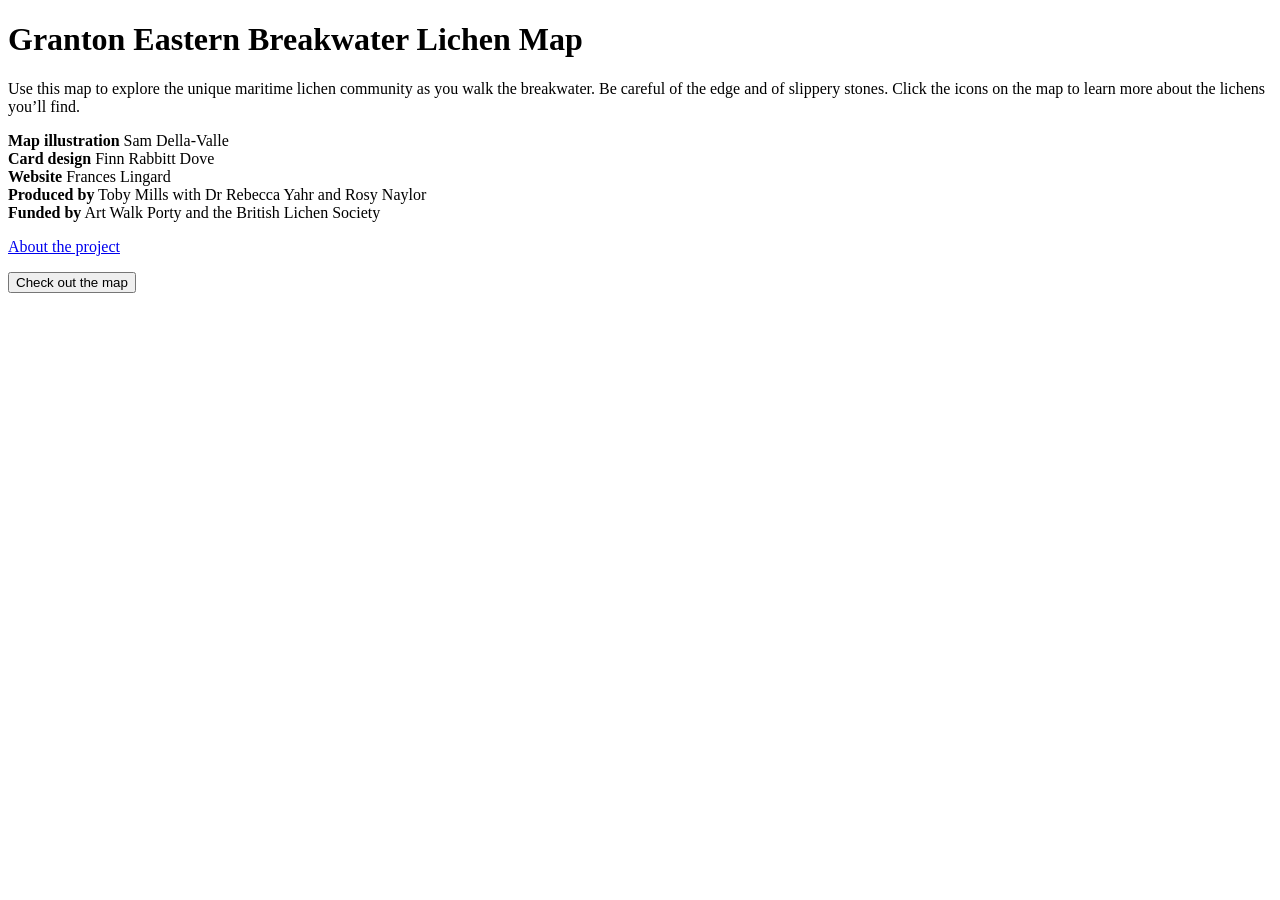
==== index.html @ 304d55f7 "index.html" ====
<!DOCTYPE html>
<html lang="en">
<head>
  <meta charset="utf-8" />
  <title>Granton Breakwater Lichen Map</title>
  <meta name="viewport" content="width=device-width,initial-scale=1,maximum-scale=1,user-scalable=no" />

  <link rel="stylesheet" href="https://unpkg.com/leaflet@1.9.4/dist/leaflet.css" />
  <link href="lightbox/dist/css/lightbox.css" rel="stylesheet" />
  <link rel="stylesheet" href="styles.css" />

  <script src="https://unpkg.com/leaflet@1.9.4/dist/leaflet.js"></script>
  <script src="lightbox/dist/js/lightbox-plus-jquery.js"></script>
</head>

<body>

  <!-- Landing -->
  <main id="landing" class="landing">
    <div class="landing-overlay"></div>

    <div class="landing-content">
      <h1>Granton Eastern Breakwater Lichen Map</h1>

      <p class="lead">
        Use this map to explore the unique maritime lichen community as you walk the breakwater.
        Be careful of the edge and of slippery stones. Click the icons on the map to learn more about the lichens you’ll find.
      </p>

      <div class="landing-meta">
        <p class="credits">
          <strong>Map illustration</strong> Sam Della‑Valle<br>
          <strong>Card design</strong> Finn Rabbitt Dove<br>
          <strong>Website</strong> Frances Lingard<br>
          <strong>Produced by</strong> Toby Mills with Dr Rebecca Yahr and Rosy Naylor<br>
          <strong>Funded by</strong> Art Walk Porty and the British Lichen Society
        </p>

        <p class="project-link">
          <a href="https://www.artwalkporty.co.uk/project/granton-eastern-breakwater-lichen-project/" target="_blank">About the project</a>
        </p>
      </div>

      <div class="landing-actions">
        <button id="enterMap" class="btn-primary">Check out the map</button>
      </div>
    </div>
  </main>

  <!-- Map -->
  <div id="map" style="visibility:hidden;"></div>

  <!-- Cards button -->
  <a id="cardsPageBtn" class="card-index-btn" href="cards.html" style="display:none;">
    <img src="icons/starpurple.png" alt="" />
    <span class="btn-label">Lichen Cards</span>
  </a>

  <script>
    const landing = document.getElementById('landing');
    const enterBtn = document.getElementById('enterMap');
    const mapEl = document.getElementById('map');
    const cardsPageBtn = document.getElementById('cardsPageBtn');

    // Original image bounds
    const imageBounds = [[55.979493, -3.224126], [55.987837, -3.214514]];

    // ⭐ NEW: padded bounds (extra top + extra left/right)
    const paddedBounds = [
      [imageBounds[0][0] - 0.0008, imageBounds[0][1] - 0.0016], // SW
      [imageBounds[1][0] + 0.0032, imageBounds[1][1] + 0.0016]  // NE
    ];

    const map = L.map('map', {
      center: [55.9839, -3.2195],
      zoom: 16,
      minZoom: 15,
      maxZoom: 18,
      scrollWheelZoom: true,
      wheelPxPerZoomLevel: 120,
      doubleClickZoom: true,
      touchZoom: true,
      attributionControl: false,
      preferCanvas: true
    });

    map.setMaxBounds(paddedBounds);
    map.options.maxBoundsViscosity = 0.8;

    // Add the image overlay
    L.imageOverlay('img/lichenmapc.jpg', imageBounds).addTo(map);

    // Icons
    const purpleIcon = L.icon({
      iconUrl: 'icons/starpurple.png',
      iconSize: [30, 30],
      iconAnchor: [10, 10],
      className: 'map-icon glow-static'
    });

    const yellowIcon = L.icon({
      iconUrl: 'icons/staryellow.png',
      iconSize: [30, 30],
      iconAnchor: [10, 10],
      className: 'map-icon'
    });

    // Helper functions
    const createMarker = (icon, lat, lng, href, img, name) => {
      const m = L.marker([lat, lng], { icon }).addTo(map);
      m.bindPopup(`
        <a href="${href}" data-lightbox="cards" data-title="${name}">
          <img src="${img}" width="250" height="360" alt="${name} card">
        </a>
      `);
    };

    const createMarker2 = (icon, lat, lng, text) => {
      L.marker([lat, lng], { icon }).addTo(map).bindPopup(text);
    };

    // ⭐ Centre popup when opened
    map.on('popupopen', function (e) {
      map.panTo(e.popup.getLatLng(), {
        animate: true,
        duration: 0.4
      });
    });

    /* Purple markers */
    createMarker(purpleIcon, 55.981872, -3.218589,
      'lightbox/dist/images/Caloplaca_marina_lichen_card_LR_010_24_08_24.jpg',
      'lightbox/dist/images/Caloplaca_marina_lichen_card_LR_010_24_08_24.jpg',
      'Caloplaca marina'
    );

    createMarker(purpleIcon, 55.982597, -3.217955,
      'lightbox/dist/images/Caloplaca_verruculifera_lichen_card_LR_010_24_08_24.jpg',
      'lightbox/dist/images/Caloplaca_verruculifera_lichen_card_LR_010_24_08_24.jpg',
      'Caloplaca verruculifera'
    );

    createMarker(purpleIcon, 55.983678, -3.218244,
      'lightbox/dist/images/Xanthoria_parietina__lichen_card_LR_010_24_08_24.jpg',
      'lightbox/dist/images/Xanthoria_parietina__lichen_card_LR_010_24_08_24.jpg',
      'Xanthoria parietina'
    );

    createMarker(purpleIcon, 55.985202, -3.218212,
      'lightbox/dist/images/Myriolecis_actophila_helicopsis_lichen_card_LR_010_24_08_24.jpg',
      'lightbox/dist/images/Myriolecis_actophila_helicopsis_lichen_card_LR_010_24_08_24.jpg',
      'Myriolecis actophila'
    );

    createMarker(purpleIcon, 55.986438, -3.2198,
      'lightbox/dist/images/Ramalina_siliquosa _lichen_card_LR_010_24_08_24.jpg',
      'lightbox/dist/images/Ramalina_siliquosa _lichen_card_LR_010_24_08_24.jpg',
      'Ramalina siliquosa'
    );

    /* Yellow markers — FULL TEXT RESTORED */
    createMarker2(yellowIcon, 55.982223, -3.220904,
      'Look down over the edge of the breakwater. Can you see the different coloured zones on the rock? Green, brown (algae), orange and grey (lichen).'
    );

    createMarker2(yellowIcon, 55.987082, -3.215595,
      'Mutual aid is clear in the symbiotic relationship between fungi and algae in lichen.'
    );

    createMarker2(yellowIcon, 55.984277, -3.220133,
      'Seagull poo is high in nitrogen, which is toxic to many lichen species.'
    );

    createMarker2(yellowIcon, 55.98507, -3.220174,
      'Storm Babet threw this hut into the sea. Extreme weather events are becoming increasingly common.'
    );

    createMarker2(yellowIcon, 55.981345, -3.215847,
      'Look down over the edge of the breakwater. This zonation reflects differing environmental conditions.'
    );

    createMarker2(yellowIcon, 55.980636, -3.218421,
      'What is a lichen? A lichen is a symbiotic assemblage between a fungal structure and an algal or cyanobacterial photosynthesiser.'
    );

    createMarker2(yellowIcon, 55.986794, -3.220019,
      'Pedestrian action affects the distribution of lichen on this site. Which species is least tolerant?'
    );

    createMarker2(yellowIcon, 55.985003, -3.215416,
      'The eastern side of the breakwater is exposed to higher waves and wind. This exposure changes zonation and distribution.'
    );

    // Show map
    function showMap() {
      landing.style.display = 'none';
      mapEl.style.visibility = 'visible';
      cardsPageBtn.style.display = 'flex';

      setTimeout(() => map.invalidateSize(), 300);
    }

    enterBtn.addEventListener('click', showMap);
  </script>
</body>
</html>
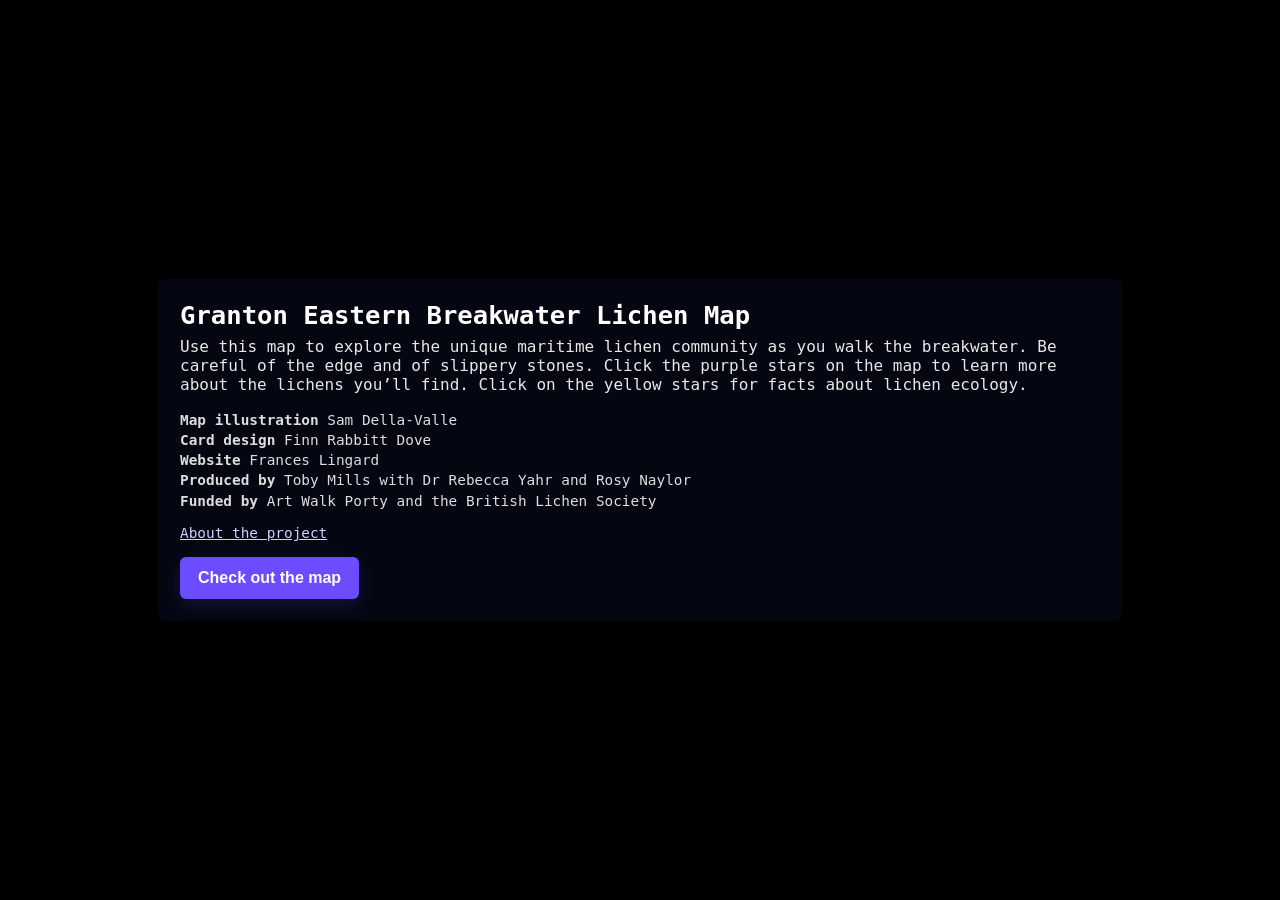
==== commit 197419ee: "Update index.html" ====
--- a/index.html
+++ b/index.html
@@ -24,7 +24,8 @@
 
       <p class="lead">
         Use this map to explore the unique maritime lichen community as you walk the breakwater.
-        Be careful of the edge and of slippery stones. Click the icons on the map to learn more about the lichens you’ll find.
+        Be careful of the edge and of slippery stones. Click the purple stars on the map to learn more about the lichens you’ll find.
+        Click on the yellow stars for facts about lichen ecology. 
       </p>
 
       <div class="landing-meta">
--- a/styles.css
+++ b/styles.css
@@ -0,0 +1,295 @@
+/* Base reset and typography */
+body {
+    margin: 0;
+    padding: 0;
+    font-family: "Source Code Pro", monospace;
+    background: #000;
+    color: #eee;
+    -webkit-font-smoothing: antialiased;
+    -moz-osx-font-smoothing: grayscale;
+  }
+  
+  html, body, #map {
+    background: #000 !important;
+    height: 100%;
+    width: 100vw;
+  }
+  
+  /* Landing full-screen hero */
+  .landing {
+    position: fixed;
+    inset: 0;
+    display: flex;
+    align-items: center;
+    justify-content: center;
+    z-index: 99999;
+    overflow: hidden;
+    background: #000;
+  }
+  
+  .landing-overlay {
+    position: absolute;
+    inset: 0;
+    background-image: url('img/lichenmapc.jpg');
+    background-size: cover;
+    background-position: center;
+    filter: brightness(0.45) contrast(1);
+    transform-origin: center;
+  }
+  
+  /* Landing content card */
+  .landing-content {
+    position: relative;
+    z-index: 2;
+    max-width: 920px;
+    width: calc(100% - 40px);
+    margin: 20px;
+    background: rgba(8,12,30,0.6);
+    border-radius: 8px;
+    padding: 22px;
+    box-shadow: 0 8px 30px rgba(0,0,0,0.6);
+    color: #fff;
+    backdrop-filter: blur(20px);
+  }
+  
+  .landing-content h1 {
+    margin: 0 0 8px 0;
+    font-size: 1.6rem;
+    line-height: 1.1;
+    color: #fff;
+  }
+  
+  .landing-content .lead {
+    margin: 8px 0 16px 0;
+    color: #e8e8e8;
+    font-size: 1rem;
+  }
+  
+  .landing-meta {
+    font-size: 0.9rem;
+    color: #ddd;
+    margin-bottom: 16px;
+  }
+  
+  .landing-meta .credits {
+    margin: 0 0 8px 0;
+    line-height: 1.4;
+  }
+  
+  .landing-meta a {
+    color: #cfcfff;
+    text-decoration: underline;
+  }
+  
+  /* Actions */
+  .landing-actions {
+    display: flex;
+    gap: 12px;
+    align-items: center;
+  }
+  
+  .btn-primary {
+    background: #6b4cff;
+    color: #fff;
+    border: none;
+    padding: 12px 18px;
+    border-radius: 6px;
+    font-weight: 700;
+    cursor: pointer;
+    font-size: 1rem;
+    box-shadow: 0 6px 18px rgba(107,76,255,0.18);
+  }
+  
+  .btn-primary:active,
+  .btn-primary:focus {
+    outline: none;
+    transform: translateY(1px);
+  }
+  
+  /* Map container sits behind landing until opened */
+  #map {
+    position: relative;
+    z-index: 1;
+    height: 100vh;
+    width: 100%;
+    visibility: visible;
+  }
+  
+  /* Cards page button top-right */
+  .card-index-btn {
+    position: fixed;
+    top: 12px;
+    right: 12px;
+    z-index: 100000;
+    background: rgba(255,255,255,0.95);
+    border: none;
+    padding: 8px 10px;
+    border-radius: 8px;
+    box-shadow: 0 6px 18px rgba(0,0,0,0.25);
+    display: flex;
+    align-items: center;
+    gap: 8px;
+    cursor: pointer;
+    text-decoration: none;
+    color: #111;
+  }
+  
+  .card-index-btn img {
+    width: 28px;
+    height: 28px;
+    display: block;
+  }
+  
+  .card-index-btn .btn-label {
+    font-weight: 700;
+    font-size: 0.95rem;
+    color: #111;
+  }
+  
+  /* Popup card styling override */
+  .cards .leaflet-popup-content {
+    width: auto !important;
+  }
+  
+  /* Small screen adjustments */
+  @media (max-width: 640px) {
+    .landing-content {
+      padding: 16px;
+    }
+  
+    .landing-content h1 {
+      font-size: 1.25rem;
+    }
+  
+    .btn-primary {
+      width: 100%;
+      padding: 12px;
+    }
+  
+    .card-index-btn {
+      top: 10px;
+      right: 8px;
+      padding: 8px;
+    }
+  }
+  
+  /* Accessibility helpers */
+  .sr-only {
+    position: absolute;
+    left: -10000px;
+    top: auto;
+    width: 1px;
+    height: 1px;
+    overflow: hidden;
+  }
+  
+  /* -------------------------
+     Gallery page styles
+     ------------------------- */
+  
+  .gallery-header {
+    background: #0b0b0b;
+    color: #fff;
+    padding: 24px 20px;
+    display: flex;
+    flex-direction: column;
+    gap: 8px;
+    align-items: flex-start;
+    border-bottom: 1px solid rgba(255,255,255,0.04);
+  }
+  
+  .back-link {
+    color: #cfcfff;
+    text-decoration: none;
+    font-weight: 600;
+    margin-bottom: 4px;
+  }
+  
+  .gallery-title {
+    margin: 0;
+    font-size: 1.25rem;
+    color: #fff;
+  }
+  
+  .gallery-sub {
+    margin: 0;
+    color: #ddd;
+    font-size: 0.95rem;
+  }
+  
+  .gallery-main {
+    padding: 20px;
+    background: #050505;
+    min-height: calc(100vh - 160px);
+  }
+  
+  .gallery-inner {
+    max-width: 1100px;
+    margin: 0 auto;
+    padding: 20px;
+  }
+  
+  .gallery-grid {
+    display: grid;
+    grid-template-columns: repeat(auto-fill, minmax(180px, 1fr));
+    gap: 18px;
+    align-items: start;
+    justify-items: center;
+  }
+  
+  .card-thumb {
+    width: 100%;
+    max-width: 220px;
+    display: flex;
+    flex-direction: column;
+    align-items: center;
+    gap: 8px;
+    margin: 0;
+    text-align: center;
+  }
+  
+  .card-thumb a {
+    display: block;
+    width: 100%;
+    border-radius: 8px;
+    overflow: hidden;
+    box-shadow: 0 8px 20px rgba(0,0,0,0.45);
+    border: 1px solid rgba(255,255,255,0.03);
+    background: #0b0b0b;
+  }
+  
+  .card-thumb img {
+    display: block;
+    width: 100%;
+    height: auto;
+    object-fit: cover;
+  }
+  
+  .card-thumb figcaption {
+    font-size: 0.9rem;
+    color: #ddd;
+    line-height: 1.2;
+    padding: 0 6px 6px 6px;
+  }
+  
+  .gallery-footer {
+    padding: 18px 20px;
+    color: #bbb;
+    font-size: 0.85rem;
+    background: #070707;
+    border-top: 1px solid rgba(255,255,255,0.02);
+  }
+  
+  /* Responsive gallery tweaks */
+  @media (max-width: 640px) {
+    .gallery-grid {
+      grid-template-columns: repeat(2, 1fr);
+      gap: 10px;
+    }
+  
+    .gallery-header {
+      padding: 18px 14px;
+    }
+  }
+  
+ 
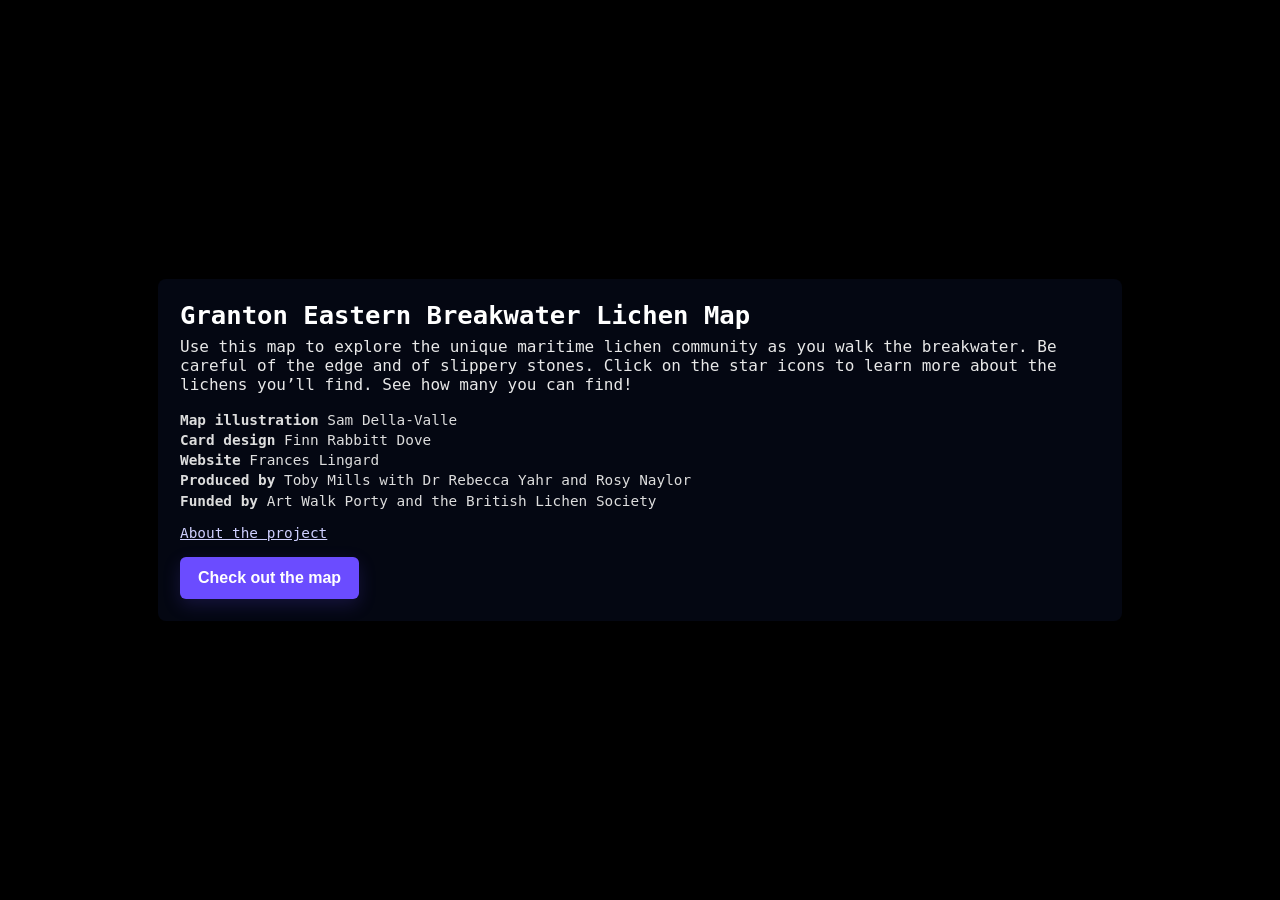
==== commit cf2531cc: "Update index.html" ====
--- a/index.html
+++ b/index.html
@@ -24,8 +24,8 @@
 
       <p class="lead">
         Use this map to explore the unique maritime lichen community as you walk the breakwater.
-        Be careful of the edge and of slippery stones. Click the purple stars on the map to learn more about the lichens you’ll find.
-        Click on the yellow stars for facts about lichen ecology. 
+        Be careful of the edge and of slippery stones. Click on the star icons to learn more about the lichens you’ll find.
+        See how many you can find!
       </p>
 
       <div class="landing-meta">
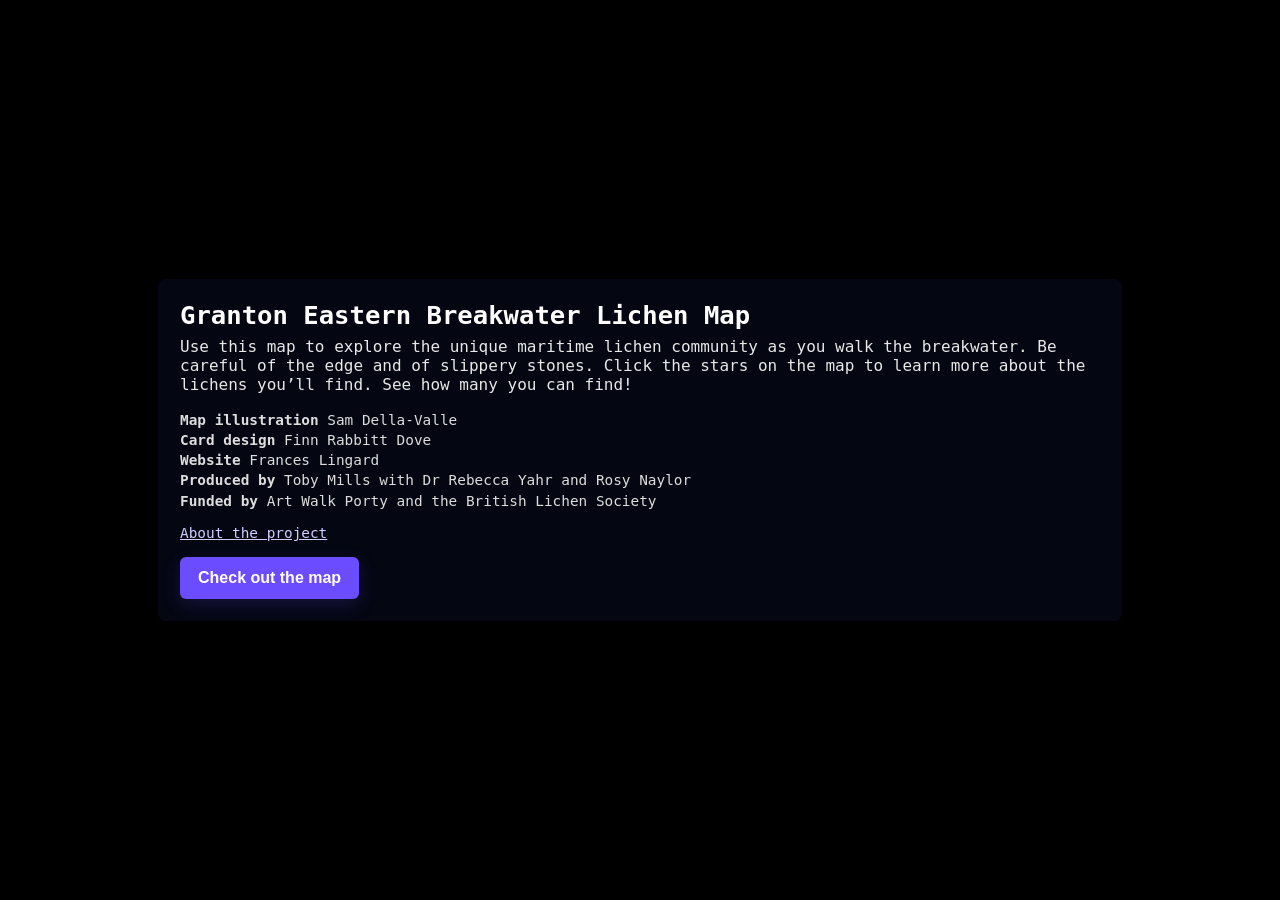
==== commit f8d4022a: "Update index.html" ====
--- a/index.html
+++ b/index.html
@@ -24,7 +24,7 @@
 
       <p class="lead">
         Use this map to explore the unique maritime lichen community as you walk the breakwater.
-        Be careful of the edge and of slippery stones. Click on the star icons to learn more about the lichens you’ll find.
+        Be careful of the edge and of slippery stones. Click the stars on the map to learn more about the lichens you’ll find.
         See how many you can find!
       </p>
 
@@ -62,16 +62,16 @@
     const enterBtn = document.getElementById('enterMap');
     const mapEl = document.getElementById('map');
     const cardsPageBtn = document.getElementById('cardsPageBtn');
-
+  
     // Original image bounds
     const imageBounds = [[55.979493, -3.224126], [55.987837, -3.214514]];
-
-    // ⭐ NEW: padded bounds (extra top + extra left/right)
+  
+    // Padded bounds
     const paddedBounds = [
       [imageBounds[0][0] - 0.0008, imageBounds[0][1] - 0.0016], // SW
       [imageBounds[1][0] + 0.0032, imageBounds[1][1] + 0.0016]  // NE
     ];
-
+  
     const map = L.map('map', {
       center: [55.9839, -3.2195],
       zoom: 16,
@@ -84,13 +84,13 @@
       attributionControl: false,
       preferCanvas: true
     });
-
+  
     map.setMaxBounds(paddedBounds);
     map.options.maxBoundsViscosity = 0.8;
-
+  
     // Add the image overlay
     L.imageOverlay('img/lichenmapc.jpg', imageBounds).addTo(map);
-
+  
     // Icons
     const purpleIcon = L.icon({
       iconUrl: 'icons/starpurple.png',
@@ -98,14 +98,14 @@
       iconAnchor: [10, 10],
       className: 'map-icon glow-static'
     });
-
+  
     const yellowIcon = L.icon({
       iconUrl: 'icons/staryellow.png',
       iconSize: [30, 30],
       iconAnchor: [10, 10],
       className: 'map-icon'
     });
-
+  
     // Helper functions
     const createMarker = (icon, lat, lng, href, img, name) => {
       const m = L.marker([lat, lng], { icon }).addTo(map);
@@ -115,93 +115,127 @@
         </a>
       `);
     };
-
+  
     const createMarker2 = (icon, lat, lng, text) => {
       L.marker([lat, lng], { icon }).addTo(map).bindPopup(text);
     };
-
-    // ⭐ Centre popup when opened
+  
+    // ⭐⭐⭐ POPUP CENTRING FIX ⭐⭐⭐
+    let savedBounds = null;
+  
     map.on('popupopen', function (e) {
-      map.panTo(e.popup.getLatLng(), {
+      // Save bounds and remove them temporarily
+      savedBounds = map.options.maxBounds;
+      map.setMaxBounds(null);
+  
+      // Marker position
+      const markerLatLng = e.popup.getLatLng();
+  
+      // Convert marker to pixel coords
+      const markerPoint = map.latLngToContainerPoint(markerLatLng);
+  
+      // Popup height (your card height)
+      const popupHeight = 360;
+  
+      // Offset so popup is centred, not the marker
+      const offsetY = popupHeight / 2;
+  
+      // New pixel point
+      const centeredPoint = L.point(markerPoint.x, markerPoint.y - offsetY);
+  
+      // Convert back to lat/lng
+      const centeredLatLng = map.containerPointToLatLng(centeredPoint);
+  
+      // Pan to corrected position
+      map.panTo(centeredLatLng, {
         animate: true,
         duration: 0.4
       });
     });
-
+  
+    map.on('popupclose', function () {
+      if (savedBounds) {
+        map.setMaxBounds(savedBounds);
+      }
+    });
+    // ⭐⭐⭐ END FIX ⭐⭐⭐
+  
     /* Purple markers */
     createMarker(purpleIcon, 55.981872, -3.218589,
       'lightbox/dist/images/Caloplaca_marina_lichen_card_LR_010_24_08_24.jpg',
       'lightbox/dist/images/Caloplaca_marina_lichen_card_LR_010_24_08_24.jpg',
       'Caloplaca marina'
     );
-
+  
     createMarker(purpleIcon, 55.982597, -3.217955,
       'lightbox/dist/images/Caloplaca_verruculifera_lichen_card_LR_010_24_08_24.jpg',
       'lightbox/dist/images/Caloplaca_verruculifera_lichen_card_LR_010_24_08_24.jpg',
       'Caloplaca verruculifera'
     );
-
+  
     createMarker(purpleIcon, 55.983678, -3.218244,
       'lightbox/dist/images/Xanthoria_parietina__lichen_card_LR_010_24_08_24.jpg',
       'lightbox/dist/images/Xanthoria_parietina__lichen_card_LR_010_24_08_24.jpg',
       'Xanthoria parietina'
     );
-
+  
     createMarker(purpleIcon, 55.985202, -3.218212,
       'lightbox/dist/images/Myriolecis_actophila_helicopsis_lichen_card_LR_010_24_08_24.jpg',
       'lightbox/dist/images/Myriolecis_actophila_helicopsis_lichen_card_LR_010_24_08_24.jpg',
       'Myriolecis actophila'
     );
-
+  
     createMarker(purpleIcon, 55.986438, -3.2198,
       'lightbox/dist/images/Ramalina_siliquosa _lichen_card_LR_010_24_08_24.jpg',
       'lightbox/dist/images/Ramalina_siliquosa _lichen_card_LR_010_24_08_24.jpg',
       'Ramalina siliquosa'
     );
-
-    /* Yellow markers — FULL TEXT RESTORED */
+  
+    /* Yellow markers — full text restored */
     createMarker2(yellowIcon, 55.982223, -3.220904,
       'Look down over the edge of the breakwater. Can you see the different coloured zones on the rock? Green, brown (algae), orange and grey (lichen).'
     );
-
+  
     createMarker2(yellowIcon, 55.987082, -3.215595,
       'Mutual aid is clear in the symbiotic relationship between fungi and algae in lichen.'
     );
-
+  
     createMarker2(yellowIcon, 55.984277, -3.220133,
       'Seagull poo is high in nitrogen, which is toxic to many lichen species.'
     );
-
+  
     createMarker2(yellowIcon, 55.98507, -3.220174,
       'Storm Babet threw this hut into the sea. Extreme weather events are becoming increasingly common.'
     );
-
+  
     createMarker2(yellowIcon, 55.981345, -3.215847,
       'Look down over the edge of the breakwater. This zonation reflects differing environmental conditions.'
     );
-
+  
     createMarker2(yellowIcon, 55.980636, -3.218421,
       'What is a lichen? A lichen is a symbiotic assemblage between a fungal structure and an algal or cyanobacterial photosynthesiser.'
     );
-
+  
     createMarker2(yellowIcon, 55.986794, -3.220019,
       'Pedestrian action affects the distribution of lichen on this site. Which species is least tolerant?'
     );
-
+  
     createMarker2(yellowIcon, 55.985003, -3.215416,
       'The eastern side of the breakwater is exposed to higher waves and wind. This exposure changes zonation and distribution.'
     );
-
+  
     // Show map
     function showMap() {
       landing.style.display = 'none';
       mapEl.style.visibility = 'visible';
       cardsPageBtn.style.display = 'flex';
-
+  
       setTimeout(() => map.invalidateSize(), 300);
     }
-
+  
     enterBtn.addEventListener('click', showMap);
   </script>
+  
+  
 </body>
 </html>
